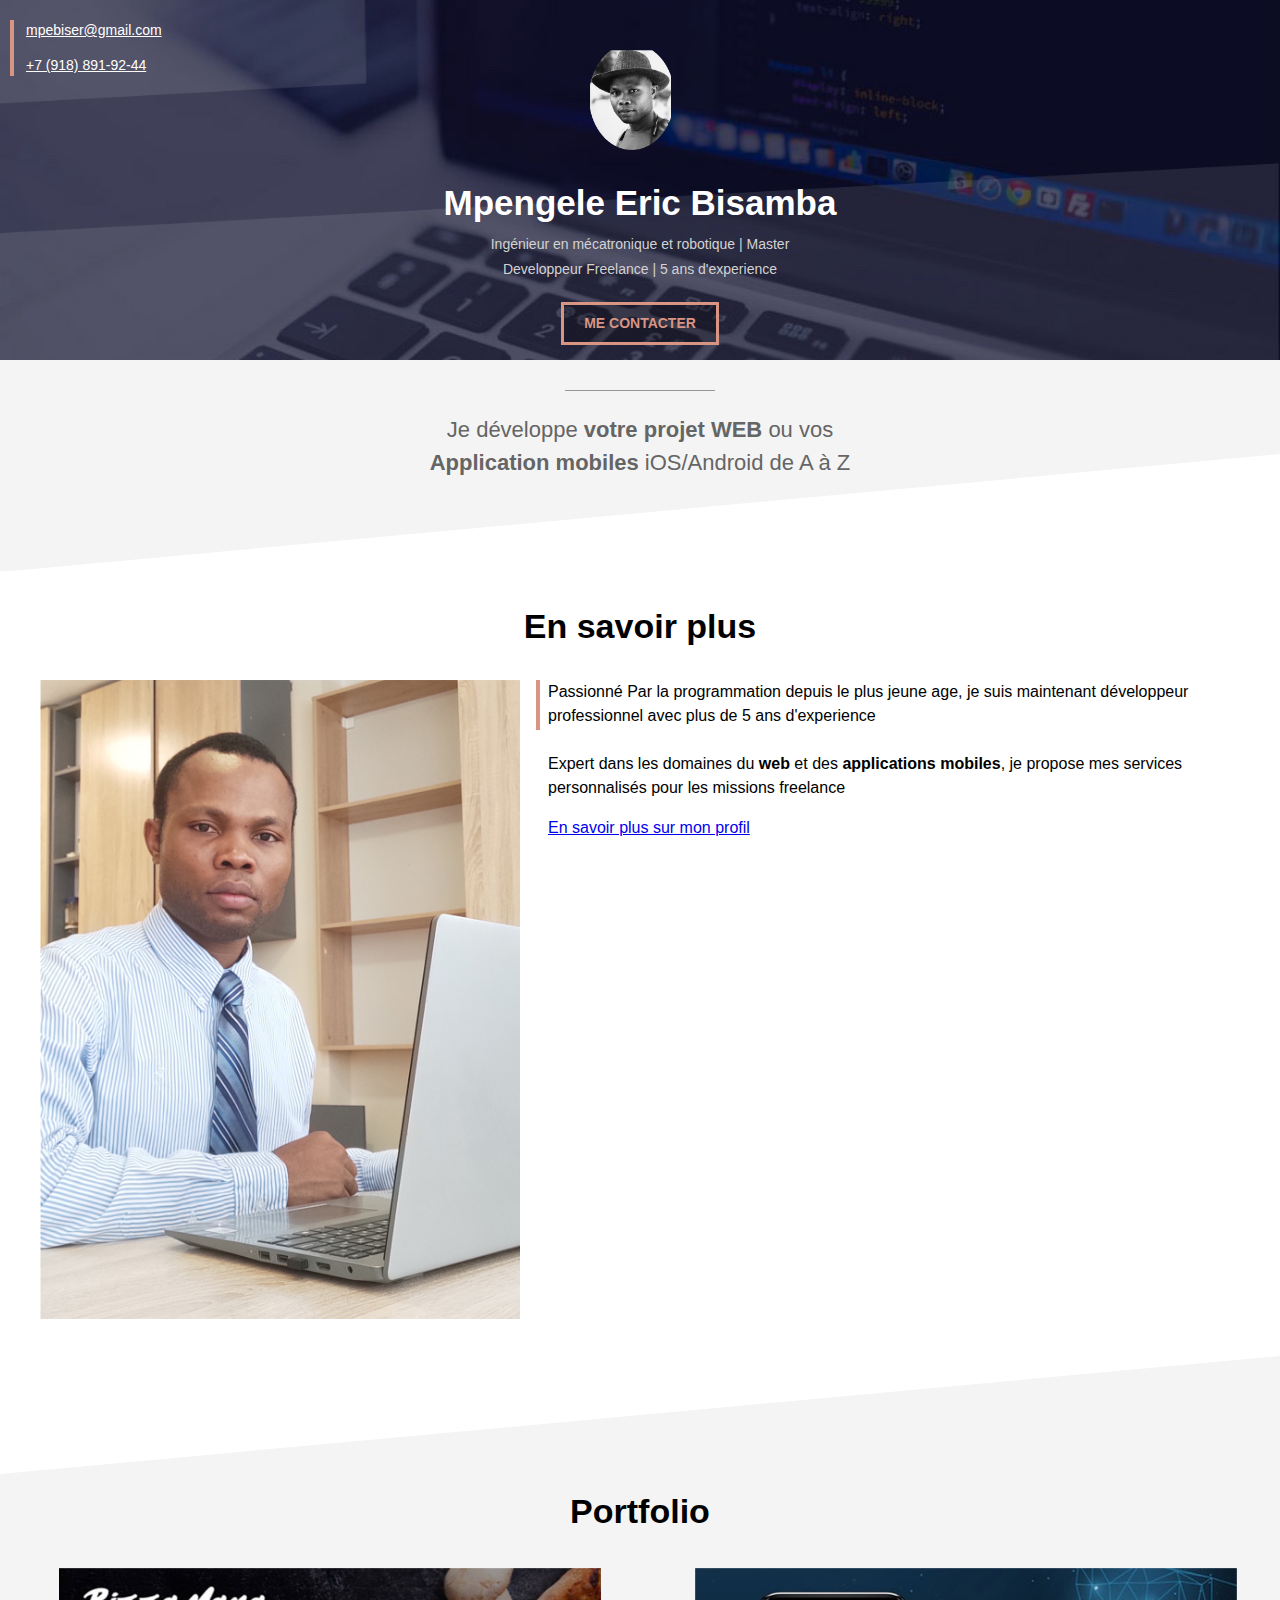
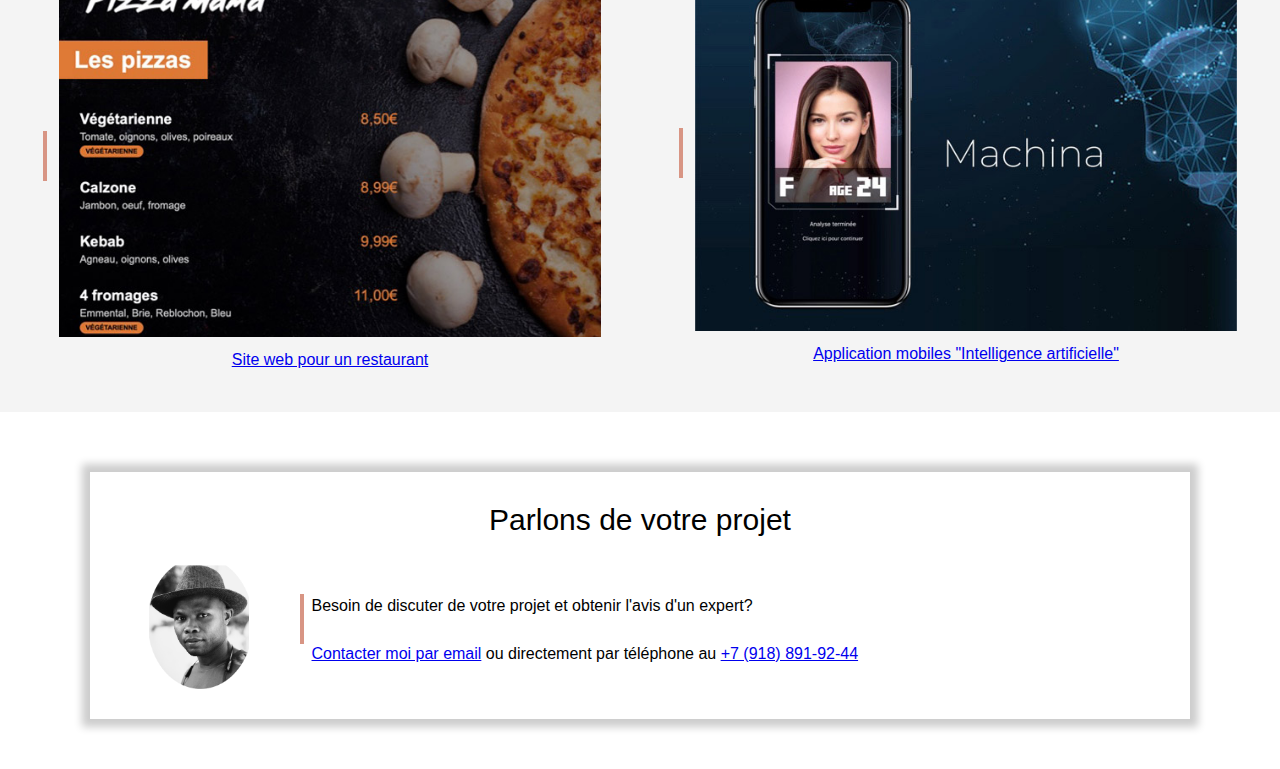
==== index.html @ 5823f115 "Add files via upload" ====
<!DOCTYPE html>
<html lang="fr">
<head>
    <meta charset="UTF-8">
    <!-- 
    <meta http-equiv="X-UA-Compatible" content="IE=edge">
    --> 
    <meta name="viewport" content="width=device-width, initial-scale=1.0">

    <title>Mpengele Eric Bisamba</title>
    <link rel="stylesheet" href="style.css">

</head>

<body>
    <!-- COUVERTURE-->
    <div class="cover">
        <img class="cover-profile" src="profile.png"/>
        <h1>Mpengele Eric Bisamba</h1>
        <p>Ingénieur en mécatronique et robotique | Master</p>
        <p> Developpeur Freelance | 5 ans d'experience</p>

        <div style="text-align: center;">
            <a class="contact-button" href="mailto:mpebiser@gmail.com?subject=Contact%20depuis%20mpebiser.com"><b>ME CONTACTER</b></a>
        </div>

        <div class="cover-contact">
            <p><a href="mailto:mpebiser@gmail.com?subject=ContactT%20depuis%20'mpebiser.com'">mpebiser@gmail.com</a></p>
            <p><a href="tel:+79188919244">+7 (918) 891-92-44</a></p>
        </div>

    </div>

    <!-- SECTION GRISE 1-->
    <div class="section section-grise1">
        <div class="separateur"></div>
        <p>Je développe <b>votre projet WEB</b> ou vos <b>Application mobiles</b> iOS/Android de A à Z </p>
    </div>

     <!-- SECTION BLANCHE-->
    <div class="section">
        <h2>En savoir plus</h2>
        <img src="profile2.jpg" class="col-contenu" />
        <div class="col-contenu float-right" >
            <div class="text-avec-ligne-verticale">
                <p>Passionné Par la programmation depuis le plus jeune age, je suis maintenant développeur professionnel avec plus de 5 ans d'experience<br><br>
                    Expert dans les domaines du <b>web</b> et des <b>applications mobiles</b>, je propose mes services personnalisés pour les missions freelance</p>
                <a href="https://www.linkedin.com/in/mpebiser" target="blank">En savoir plus sur mon profil</a>
            </div>
        </div>
      
    </div>
        
     <!-- SECTION GRISE 2-->
   
    <div class="section section-grise2">
        <h2>Portfolio</h2>
        <table class="col-portfolio" style="display: inline-block;">
            <tr>
                <td><div class="barre-verticale"></div></td>
                <td style="width: 100;"> <a href="portfolio-site-restaurant.html"><img style="width: 100%;" src="project1small.jpg"></a></td>
            </tr>
            <tr>
                <td></td>
                <td style="text-align: center;"> <a href="portfolio-site-restaurant.html">Site web pour un restaurant</a></td>
            </tr>
        </table>
        <table class="float-right col-portfolio">
            <tr>
                <td><div class="barre-verticale"></div></td>
                <td style="width: 100;"><a href="portfolio-site-Application-mobile-ai.html"><img style="width: 100%;" src="project2small.jpg"></a></td>
            </tr>
            <tr>
                <td></td>
                <td style="text-align: center;"> <a href="portfolio-site-Application-mobile-ai.html">Application mobiles "Intelligence artificielle"</a></td>
            </tr>
        </table>
    </div>


     <!-- SECTION BLANCHE-->    
    <iframe src="contact-frame.html" scrolling ="no" />
</body>
</html>
---- style.css ----
*{
    box-sizing:border-box
}

:root{
    --color1:#D89584;
    --color2:#F4F4F4;
}
body{
    margin: 0;
    font-family: Arial;
    line-height: 1.5;
}

iframe {
    width: 100%;
    border: none;
    height: 350px;
}

div.cover{
    background: url(cover_overlay.png)no-repeat center/100% 100%, url(cover.jpg)no-repeat center/cover;
    height: 360px;
    position: relative;

}

img.cover-profile {
    height: 100px;
    position: relative;
    left: 50%;
    margin-left: -50px;
    margin-top: 50px;
}

h1 {
    color: white;
    text-align: center;
    font-size: 35px;
    margin-top: 20px;
    margin-bottom: 0px;
}

div.cover p {
    color: lightgray;
    text-align: center;
    margin: 4px;
    font-size: 14px;
}
div.cover-contact {
    /*background-color: #ff000080;*/
    position: absolute;
    top: 20px;
    left:10px;
    border-left: 4px solid var(--color1);
    padding-left: 8px;
}
div.cover-contact p {
    text-align: left;
    margin-top: 0px;
    margin-bottom: 0px;
}
div.cover-contact p:first-child {
    margin-bottom: 14px;
}
div.cover-contact * {
    color:  white;
    font-size: 14px;
}
a.contact-button {
    color: var(--color1);
    border: 3px solid var(--color1);
    padding:8px 20px;
    text-decoration: none;
    background-color: #00000040;
    display: inline-block;
    margin-top: 18px;
    font-size: 14px;
}
a.contact-button-portfolio{
    position: absolute;
    right: 20px;
    top : 5px
}

a.contact-button:hover {
    color: white;
    border: 3px solid white;
}
.section {
    padding-top: 30px;
    padding-right: 40px;
    padding-bottom: 30px;
    padding-left: 40px;
    overflow: auto;
}

div.section-grise1 {
    background: url(triangle2white.svg) no-repeat center bottom -1px/100%;
    background-color: var(--color2);
    padding-bottom: 70px;
   
}
div.separateur{
    height: 1px;
    width: 150px;
    background-color: #979797;
    position: relative;
    left: 50%;
    margin-left: -75px;

}
div.section-grise1 p{
    font-size: 22px;
    color: #656565;
    text-align: center;
    max-width: 450px;
    margin-left: auto;
    margin-right: auto;
    
}

div.section-grise2 {
    background: url(triangle1white.svg) no-repeat center top/100%;
    background-color: var(--color2);
    padding-top: 130px;
}

h2 {
    text-align: center;
    font-size: 34px;
    margin-top: 0px;
}
img.col-contenu {
    width: 40%;
}
div.col-contenu {
    width: 60%;
    padding-left: 16px;
}
.float-right{
    float: right;
}

div.text-avec-ligne-verticale {
    border-left: 4px solid var(--color1);
    padding-left: 8px;
    height: 50px;
    display: inline-block;
}

div.text-avec-ligne-verticale p {
    margin-top: 0;
}
div.barre-verticale {
    height: 50px;
    width: 4px;
    background-color: var(--color1);
    margin-right: 8px;
}
.col-portfolio {
    width: 47%;
}
div.frame {
    margin: 30px 50px;
    padding: 20px 30px;
    background-color: white;
    box-shadow: 0px 0px 8px 8px rgb(0, 0, 0 , 0.2);
}
p.frame-title {
    font-size:30px;
    margin-top: 5px;
    margin-bottom: 20px;
    text-align: center;
}
div.frame img {
    width: 100px;
}

/* STYLE DE LA DEUXIEME PAGE (PORTFOLIO) */

.portfolio-header {
    height: 90px;
    background: url(header.jpg)no-repeat center/cover;
    position: relative;
}
.portfolio-header-title {
 font-size: 26px;
 font-weight: bold;
 color: white;
 padding-top: 4px;
 padding-left: 8px;
}
h1.portfolio {
    font-size: 46px;
    color : black;
    line-height: 1;
    padding-left: 10px;
}
h2.portfolio {
    font-size: 26px;
    color : black;
    font-weight: normal;
    margin-bottom: 20px;
}
.portfolio-back {
    color : var(--color1)
}

img.portfolio {
    width: 70%;
    max-width: 475px;  
}
.display-mobile{
    display: none;
}

/*RESPONSIVE DESIGN : MOBILE*/
@media only screen and (max-width: 767px) {
    img.cover-profile {
        height: 90px;
        margin-top: 75px;
    }
    
    h1 {
        font-size: 30px;
        margin-top: 6px;
        margin-bottom: 0px;
    }
    
    div.cover p {
        color: lightgray;
        margin: 2px;
        font-size: 13px;
    }

    .section {
        padding-top: 20px;
        padding-right: 20px;
        padding-left: 20px;
    }

    div.section-grise1 {
        padding-bottom: 40px;
    }
    h2 {
        font-size: 30px;
    }

    img.col-contenu {
        width: 100%;
    }
    div.col-contenu {
        width: 100%;
        padding-left: 0px;
        margin-top: 20px;
    }

    .col-portfolio {
        width: 100%;
        margin-bottom: 20px;
    }
  
    div.section-grise2 {
        padding-top: 30px;
    }

    div.frame {
        margin: 0px;
        padding: 0px;
        box-shadow: none;
    }
    div.frame img {
        width: 70px;
    }
    
    /*PORTFOLIO - MOBILE*/

    .portfolio-header-title {
        font-size: 17px;
        padding-top: 12px;
        padding-left: 2px;
       }
    
    a.contact-button {
        padding:7px 7px;
        margin-top: 22px;
        font-size: 12px;
    }
    a.contact-button-portfolio{
        right: 15px;
        top : 6px
    }
    h1.portfolio {
        font-size: 40px;
    }
    h2.portfolio {
        font-size: 22px;
    }
    img.portfolio {
        width: 100%;
    }
    .display-mobile{
        display: block;
    }

  }
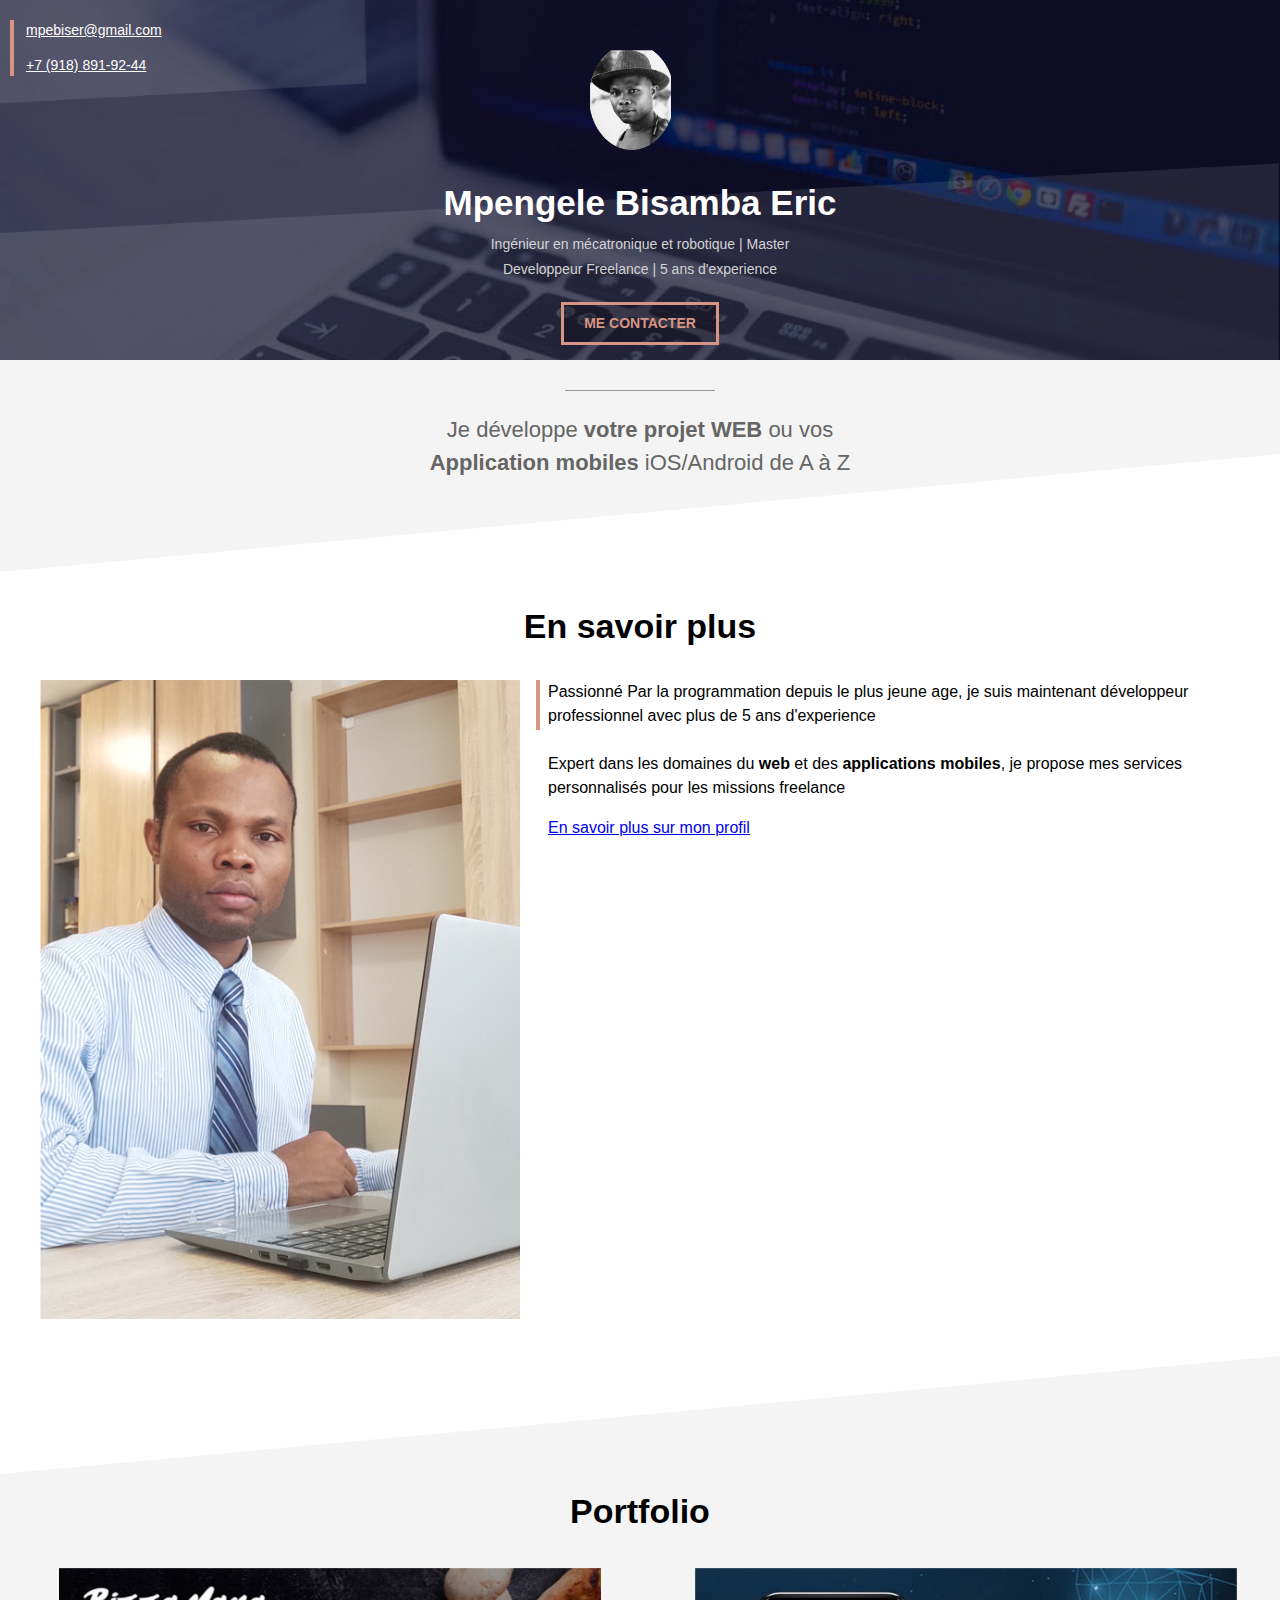
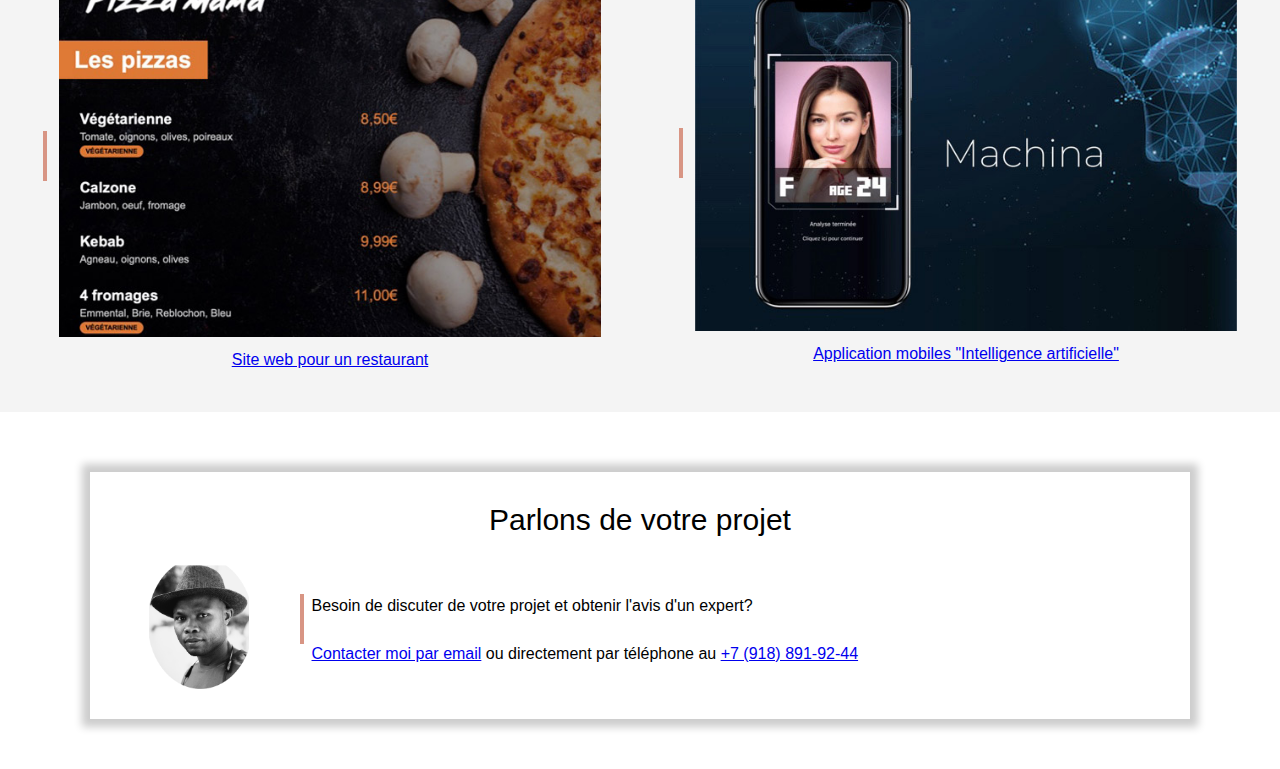
==== commit 120d017b: "Update index.html" ====
--- a/index.html
+++ b/index.html
@@ -7,7 +7,7 @@
     --> 
     <meta name="viewport" content="width=device-width, initial-scale=1.0">
 
-    <title>Mpengele Eric Bisamba</title>
+    <title>portfolio Mpengele Bisamba Eric</title>
     <link rel="stylesheet" href="style.css">
 
 </head>
@@ -16,7 +16,7 @@
     <!-- COUVERTURE-->
     <div class="cover">
         <img class="cover-profile" src="profile.png"/>
-        <h1>Mpengele Eric Bisamba</h1>
+        <h1>Mpengele Bisamba Eric</h1>
         <p>Ingénieur en mécatronique et robotique | Master</p>
         <p> Developpeur Freelance | 5 ans d'experience</p>
 
@@ -81,4 +81,4 @@
      <!-- SECTION BLANCHE-->    
     <iframe src="contact-frame.html" scrolling ="no" />
 </body>
-</html>+</html>
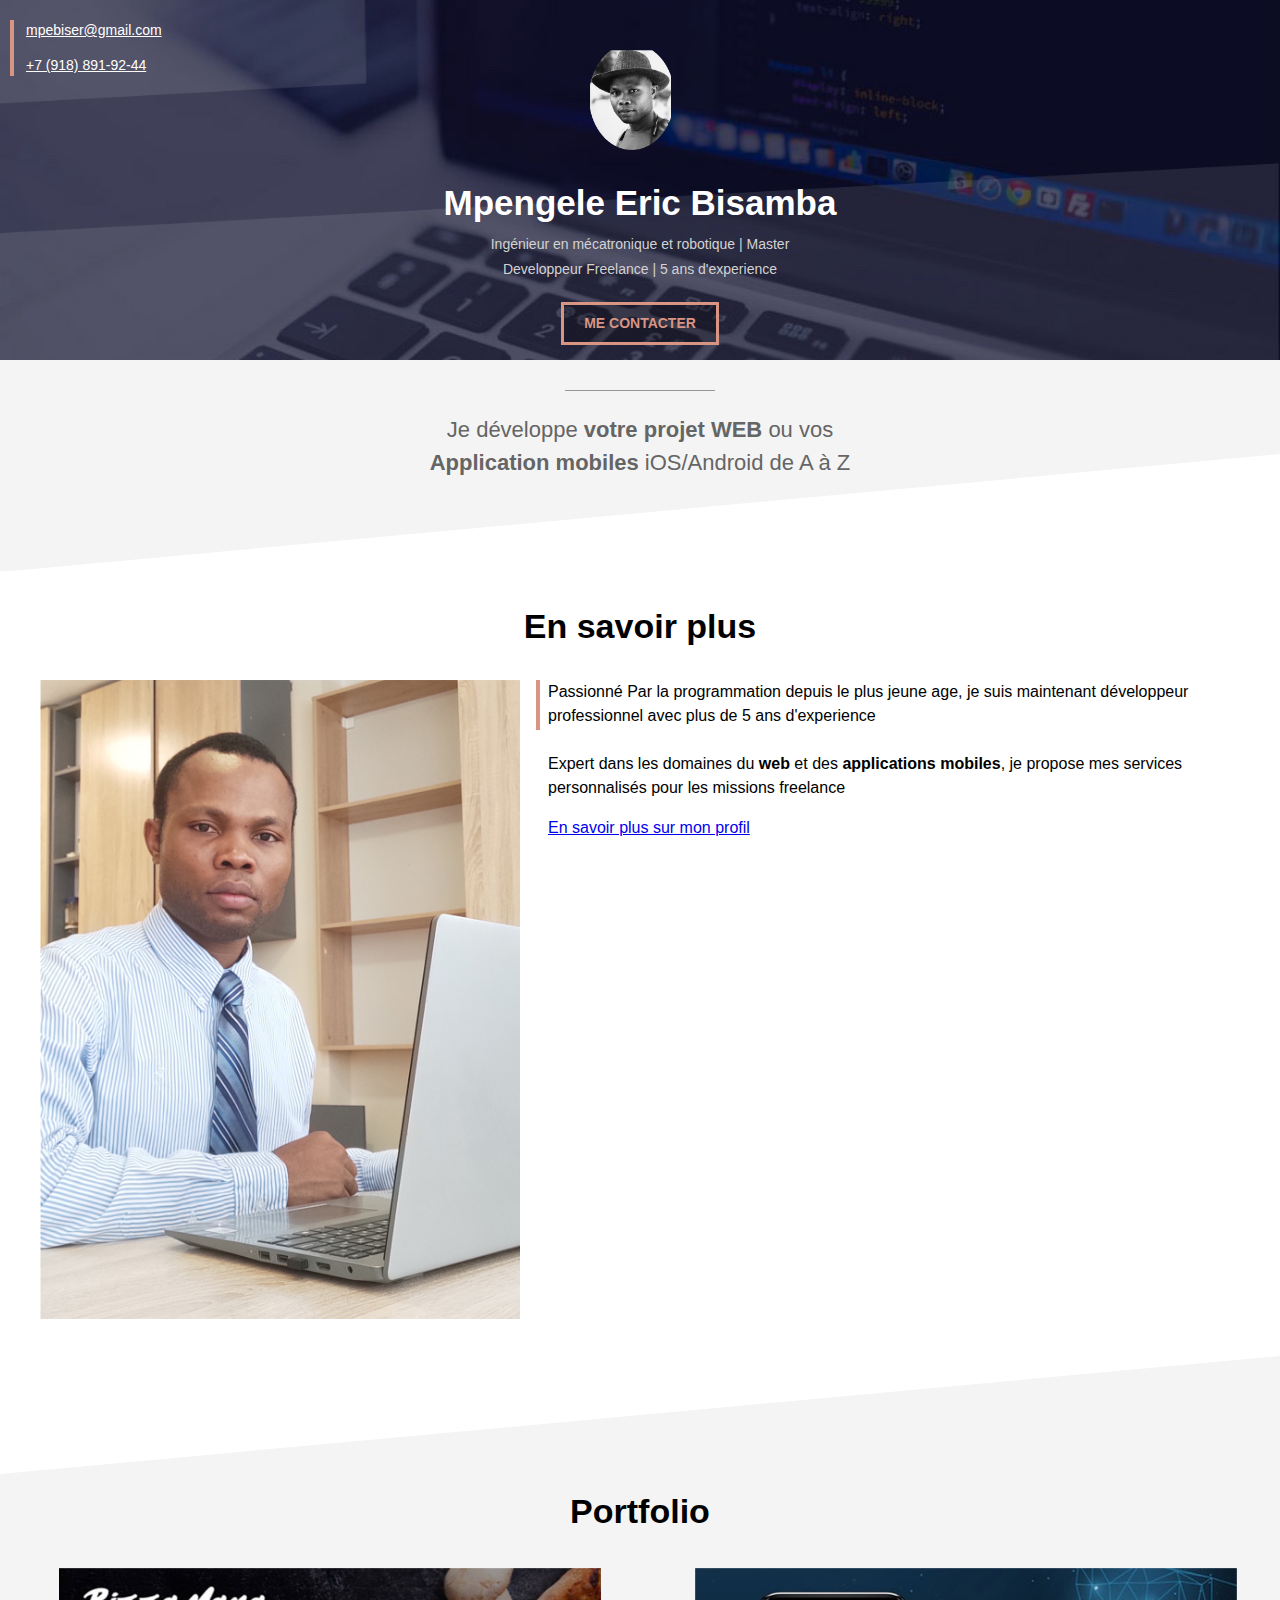
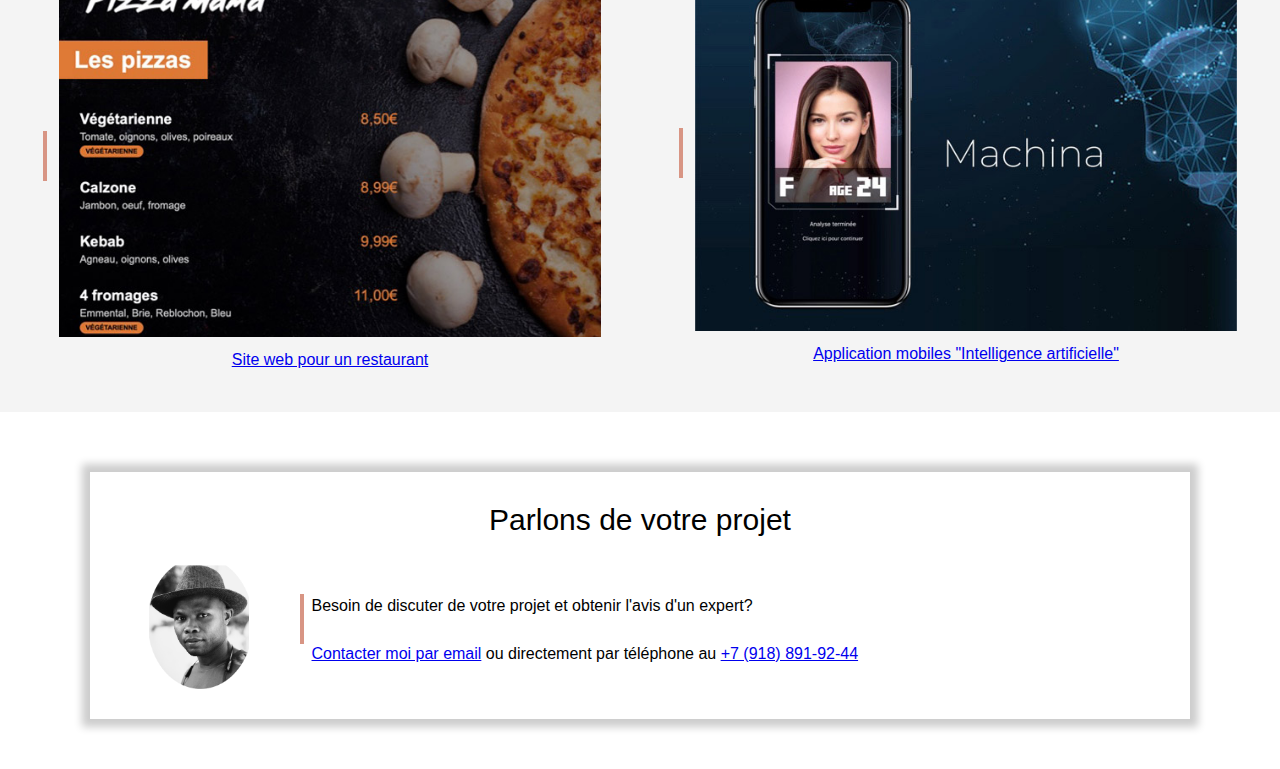
==== commit b1b17f47: "Update index.html" ====
--- a/index.html
+++ b/index.html
@@ -7,7 +7,7 @@
     --> 
     <meta name="viewport" content="width=device-width, initial-scale=1.0">
 
-    <title>portfolio Mpengele Bisamba Eric</title>
+    <title>portfolio Mpengele Eric Bisamba</title>
     <link rel="stylesheet" href="style.css">
 
 </head>
@@ -16,7 +16,7 @@
     <!-- COUVERTURE-->
     <div class="cover">
         <img class="cover-profile" src="profile.png"/>
-        <h1>Mpengele Bisamba Eric</h1>
+        <h1>Mpengele Eric Bisamba</h1>
         <p>Ingénieur en mécatronique et robotique | Master</p>
         <p> Developpeur Freelance | 5 ans d'experience</p>
 
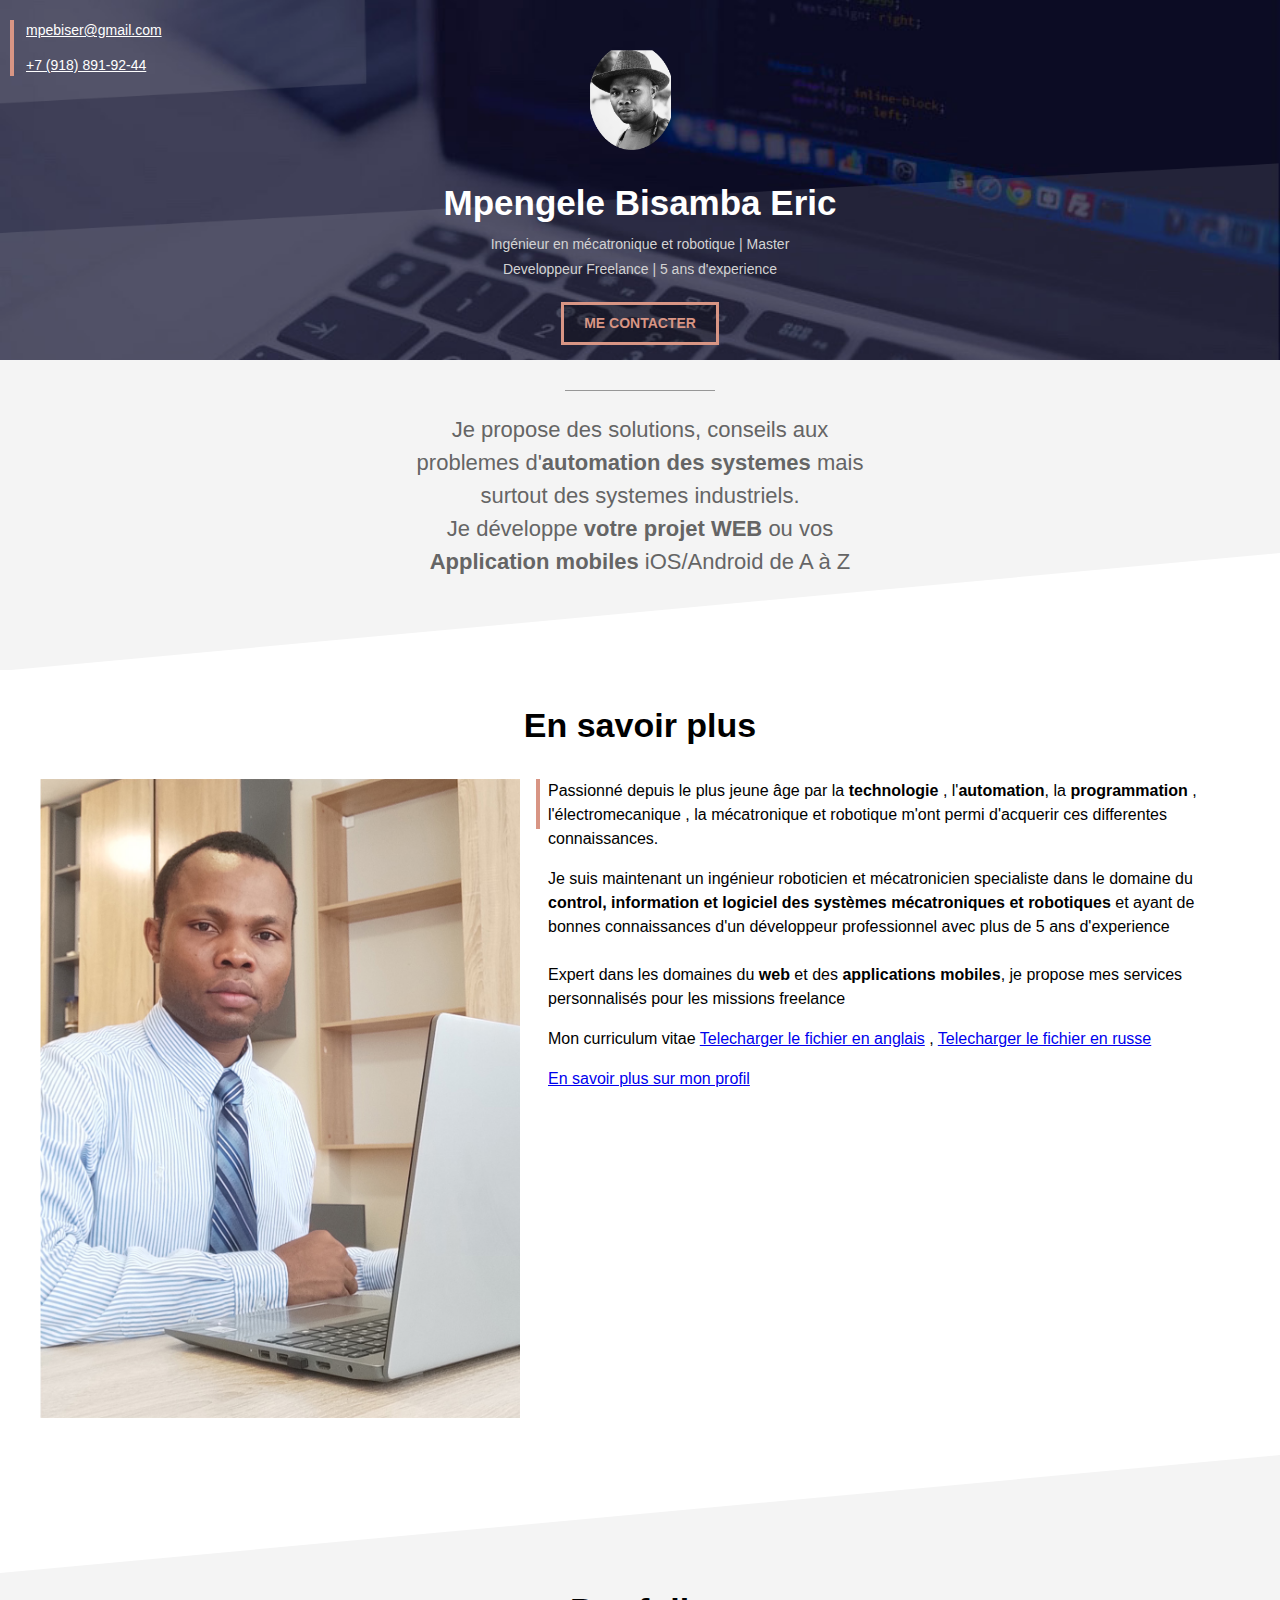
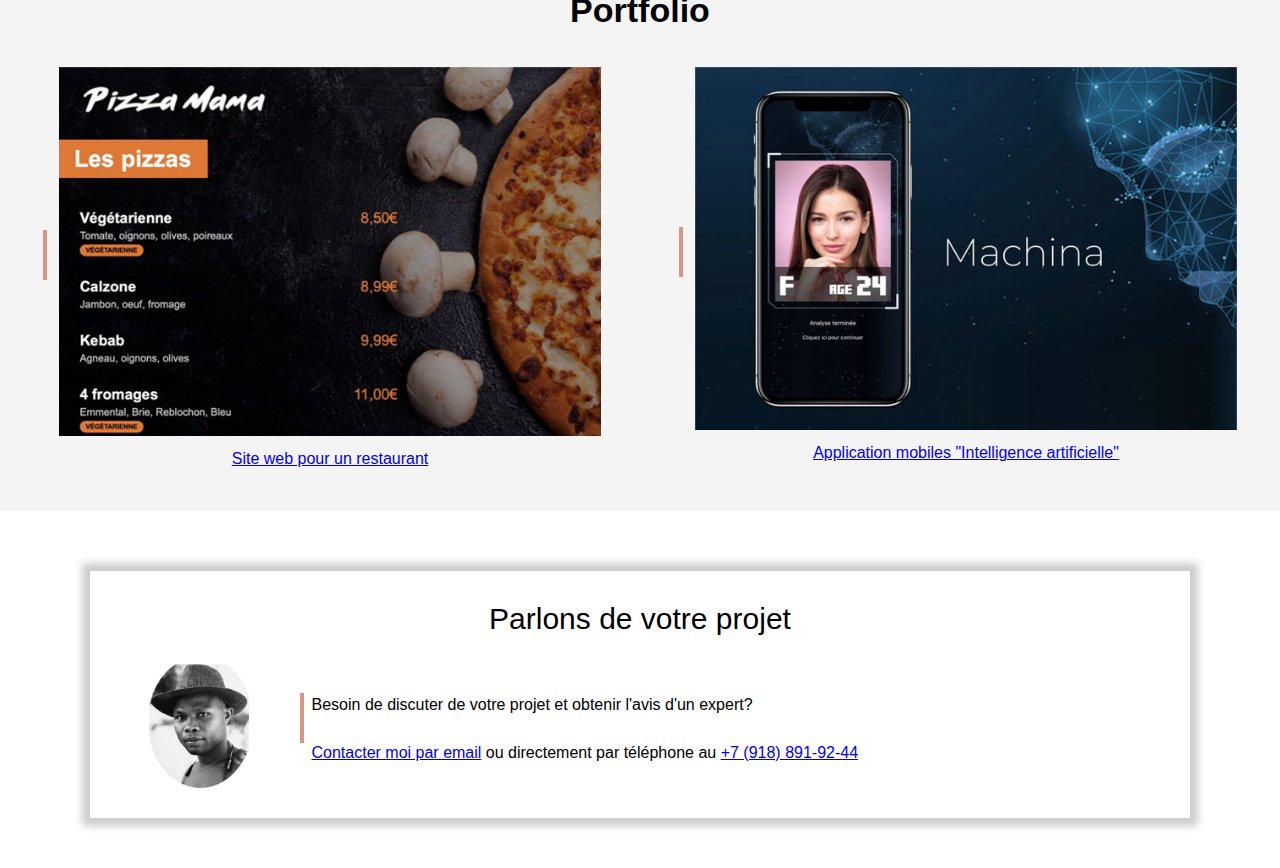
==== commit 4b506e2c: "Add files via upload" ====
--- a/index.html
+++ b/index.html
@@ -16,7 +16,7 @@
     <!-- COUVERTURE-->
     <div class="cover">
         <img class="cover-profile" src="profile.png"/>
-        <h1>Mpengele Eric Bisamba</h1>
+        <h1>Mpengele Bisamba Eric</h1>
         <p>Ingénieur en mécatronique et robotique | Master</p>
         <p> Developpeur Freelance | 5 ans d'experience</p>
 
@@ -34,7 +34,9 @@
     <!-- SECTION GRISE 1-->
     <div class="section section-grise1">
         <div class="separateur"></div>
-        <p>Je développe <b>votre projet WEB</b> ou vos <b>Application mobiles</b> iOS/Android de A à Z </p>
+        <p></p>
+        <p>Je propose des solutions, conseils aux problemes d'<b>automation des systemes</b> mais surtout des systemes industriels.<br>
+        Je développe <b>votre projet WEB</b> ou vos <b>Application mobiles</b> iOS/Android de A à Z </p>
     </div>
 
      <!-- SECTION BLANCHE-->
@@ -43,9 +45,19 @@
         <img src="profile2.jpg" class="col-contenu" />
         <div class="col-contenu float-right" >
             <div class="text-avec-ligne-verticale">
-                <p>Passionné Par la programmation depuis le plus jeune age, je suis maintenant développeur professionnel avec plus de 5 ans d'experience<br><br>
-                    Expert dans les domaines du <b>web</b> et des <b>applications mobiles</b>, je propose mes services personnalisés pour les missions freelance</p>
+                <P> Passionné  depuis le plus jeune âge  par la <b>technologie</b> , l'<b>automation</b>, la <B>programmation </B>, l'électromecanique , la mécatronique
+                    et robotique m'ont permi d'acquerir ces differentes connaissances. 
+                </P>
+                <p> Je suis maintenant un ingénieur roboticien et mécatronicien specialiste dans le domaine du <b>control, information et logiciel des systèmes mécatroniques et robotiques</b>
+                    et ayant de bonnes connaissances d'un développeur professionnel avec plus de 5 ans d'experience<br><br>
+                    Expert dans les domaines du <b>web</b> et des <b>applications mobiles</b>, je propose mes services personnalisés pour les missions freelance
+                </p>
+                <p> Mon curriculum vitae  <a href="cv_en.pdf" target="blank">Telecharger le fichier en anglais</a> , 
+                    <a href="cv_ru.pdf" target="blank"> Telecharger le fichier en russe </a>
+                </p>
                 <a href="https://www.linkedin.com/in/mpebiser" target="blank">En savoir plus sur mon profil</a>
+                
+                
             </div>
         </div>
       
@@ -81,4 +93,4 @@
      <!-- SECTION BLANCHE-->    
     <iframe src="contact-frame.html" scrolling ="no" />
 </body>
-</html>
+</html>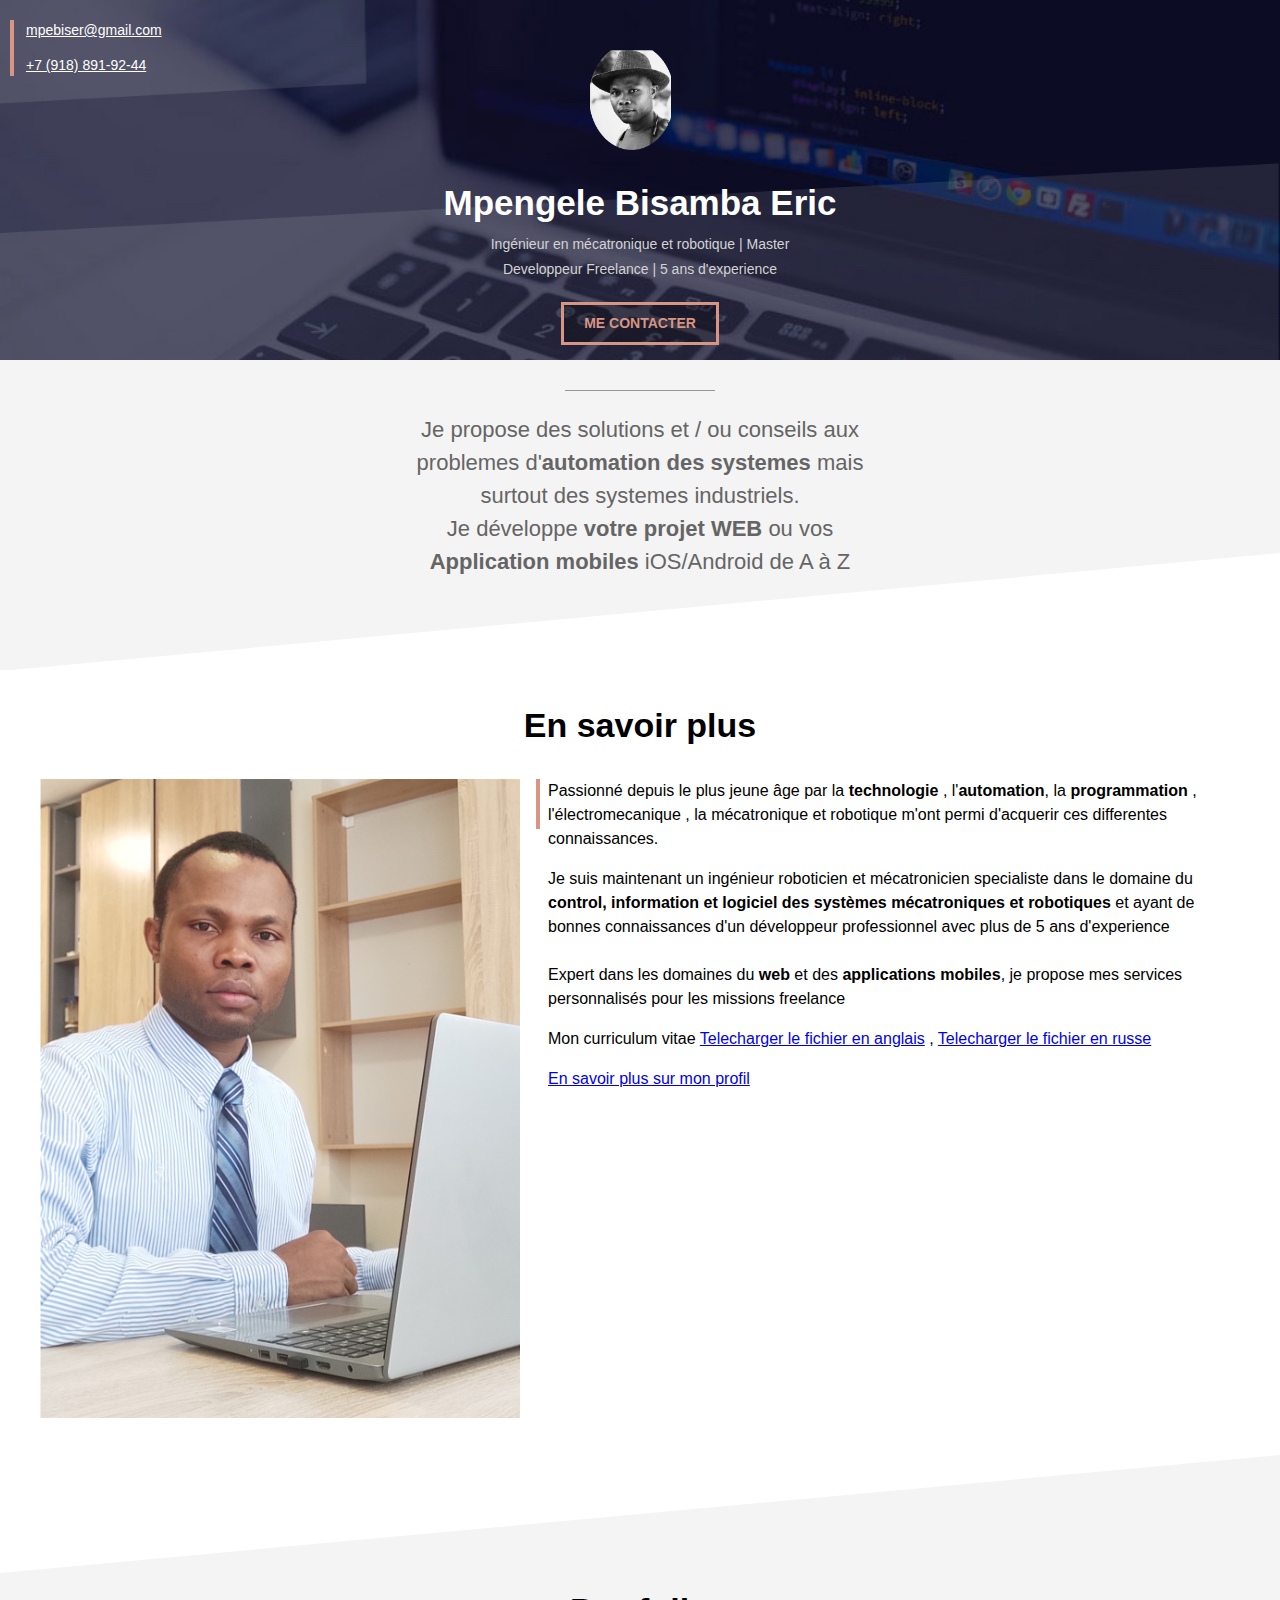
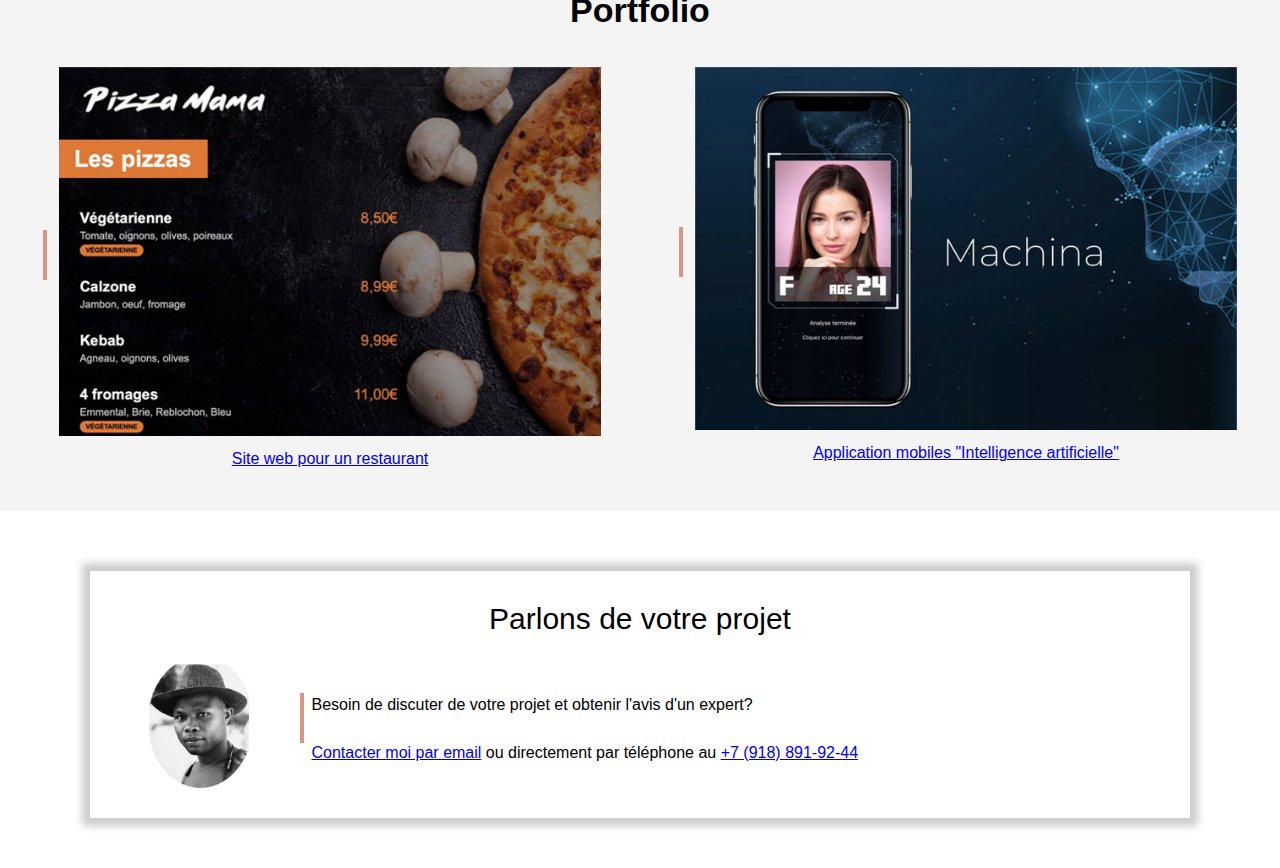
==== commit 2728df2b: "Update index.html" ====
--- a/index.html
+++ b/index.html
@@ -35,7 +35,7 @@
     <div class="section section-grise1">
         <div class="separateur"></div>
         <p></p>
-        <p>Je propose des solutions, conseils aux problemes d'<b>automation des systemes</b> mais surtout des systemes industriels.<br>
+        <p>Je propose des solutions et / ou  conseils aux problemes d'<b>automation des systemes</b> mais surtout des systemes industriels.<br>
         Je développe <b>votre projet WEB</b> ou vos <b>Application mobiles</b> iOS/Android de A à Z </p>
     </div>
 
@@ -93,4 +93,4 @@
      <!-- SECTION BLANCHE-->    
     <iframe src="contact-frame.html" scrolling ="no" />
 </body>
-</html>+</html>
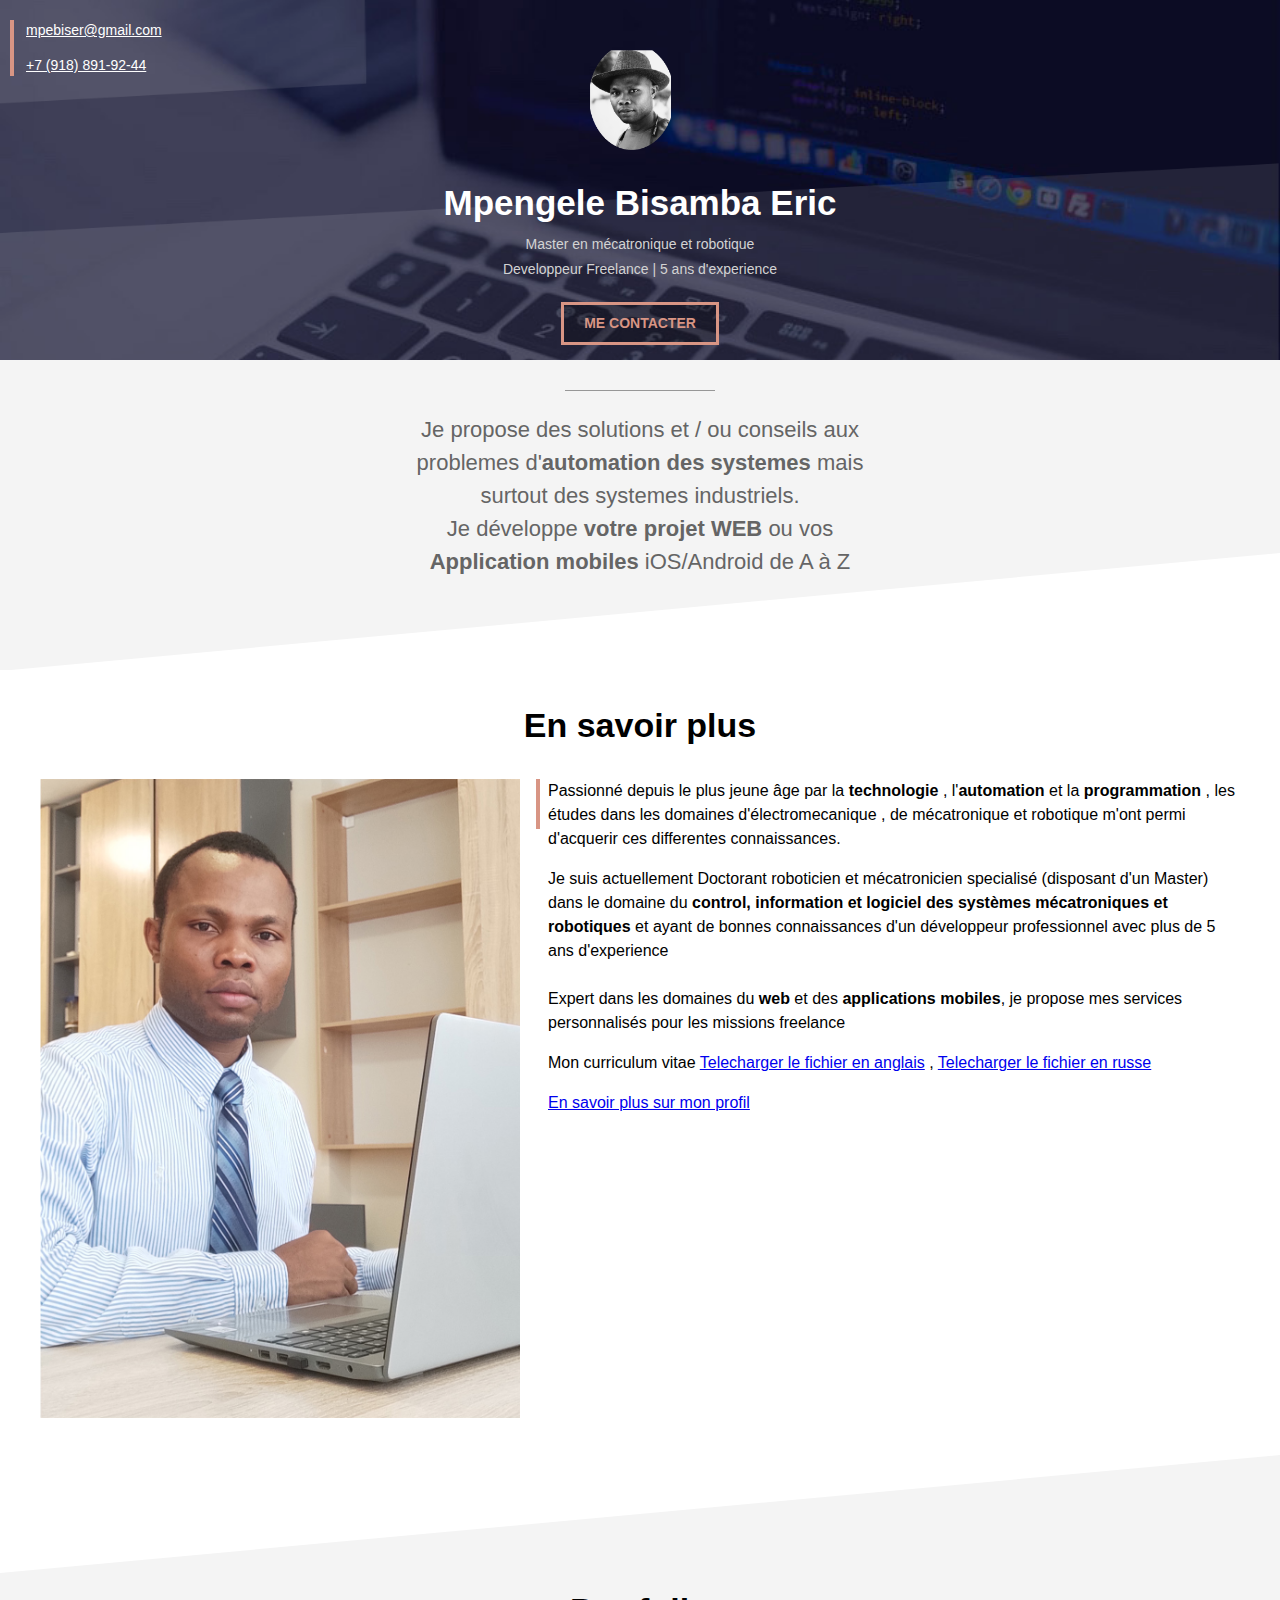
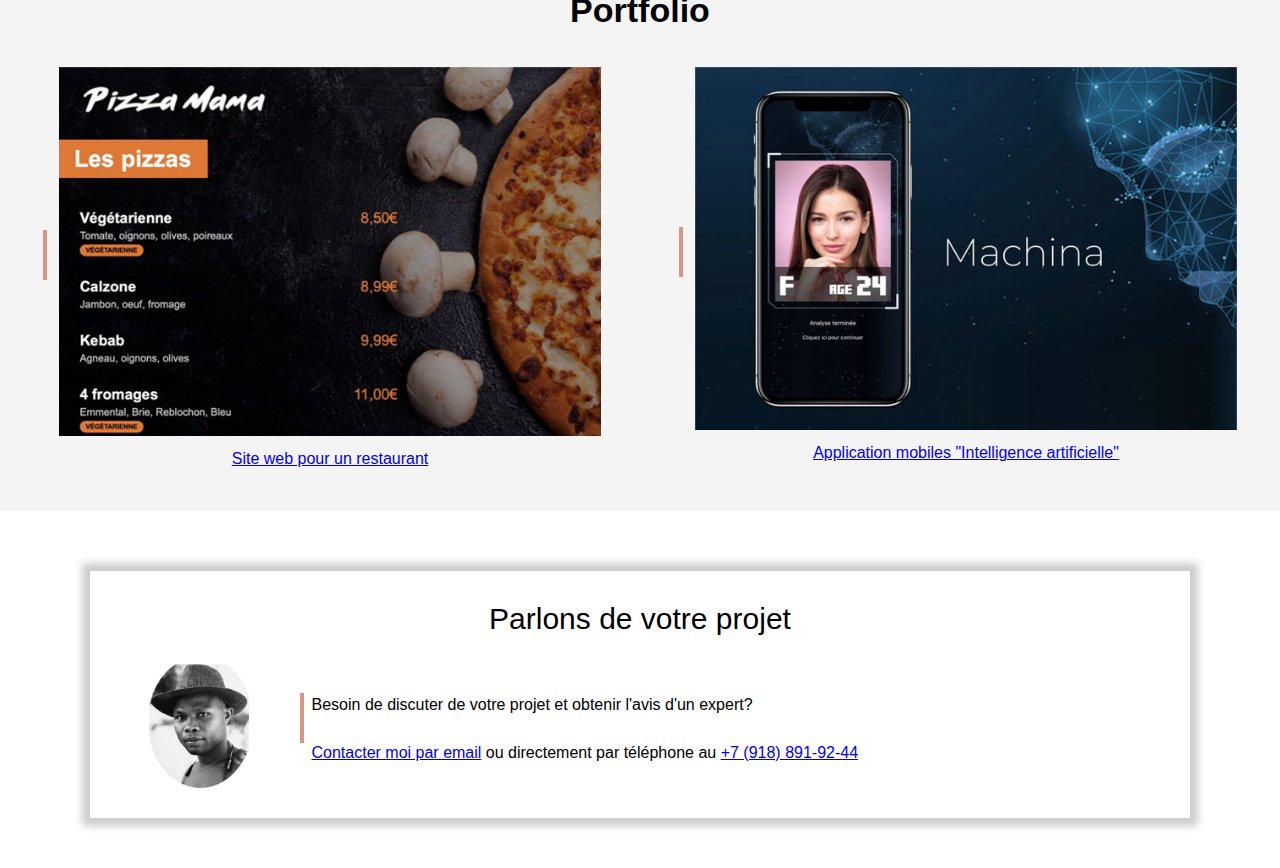
==== commit 73d94d28: "Update index.html" ====
--- a/index.html
+++ b/index.html
@@ -17,7 +17,7 @@
     <div class="cover">
         <img class="cover-profile" src="profile.png"/>
         <h1>Mpengele Bisamba Eric</h1>
-        <p>Ingénieur en mécatronique et robotique | Master</p>
+        <p>Master en mécatronique et robotique </p>
         <p> Developpeur Freelance | 5 ans d'experience</p>
 
         <div style="text-align: center;">
@@ -45,10 +45,10 @@
         <img src="profile2.jpg" class="col-contenu" />
         <div class="col-contenu float-right" >
             <div class="text-avec-ligne-verticale">
-                <P> Passionné  depuis le plus jeune âge  par la <b>technologie</b> , l'<b>automation</b>, la <B>programmation </B>, l'électromecanique , la mécatronique
+                <P> Passionné  depuis le plus jeune âge  par la <b>technologie</b> , l'<b>automation</b> et la <B>programmation </B>, les études dans  les  domaines d'électromecanique , de mécatronique
                     et robotique m'ont permi d'acquerir ces differentes connaissances. 
                 </P>
-                <p> Je suis maintenant un ingénieur roboticien et mécatronicien specialiste dans le domaine du <b>control, information et logiciel des systèmes mécatroniques et robotiques</b>
+                <p> Je suis actuellement Doctorant roboticien et mécatronicien specialisé (disposant d'un Master) dans le domaine du <b>control, information et logiciel des systèmes mécatroniques et robotiques</b>
                     et ayant de bonnes connaissances d'un développeur professionnel avec plus de 5 ans d'experience<br><br>
                     Expert dans les domaines du <b>web</b> et des <b>applications mobiles</b>, je propose mes services personnalisés pour les missions freelance
                 </p>
